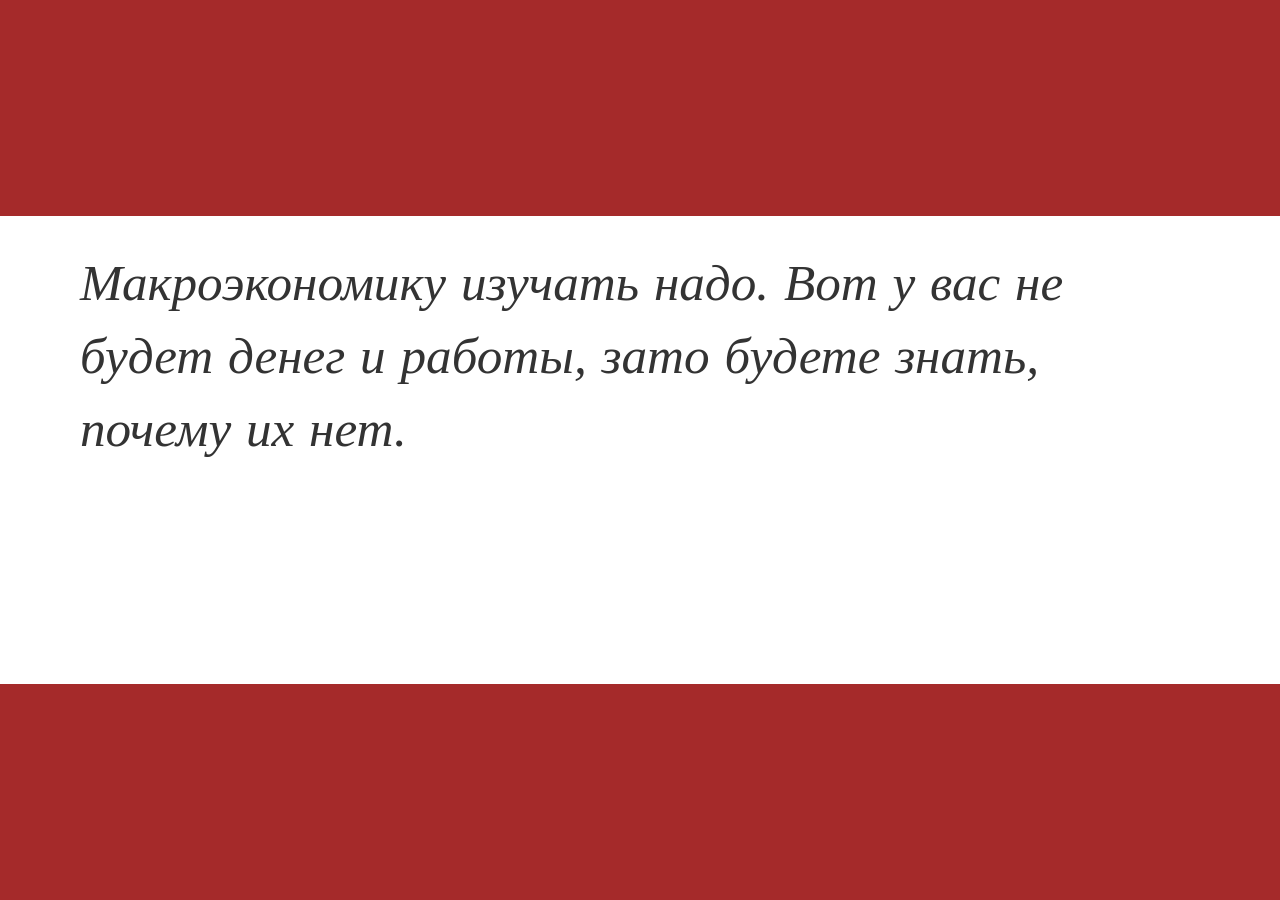
==== 20_mood/index.html @ cb086c66 "Add page from 20_mood devman task." ====
<!DOCTYPE html>
<html lang="en">

    <head>

        <meta charset="utf-8">
        <meta http-equiv="X-UA-Compatible" content="IE=edge">
        <meta name="viewport" content="width=device-width, initial-scale=1">
        <meta name="description" content="Quotes">
        <meta name="author" content="Beastrock">
        <link rel="stylesheet" href="https://maxcdn.bootstrapcdn.com/bootstrap/3.3.7/css/bootstrap.min.css" integrity="sha384-BVYiiSIFeK1dGmJRAkycuHAHRg32OmUcww7on3RYdg4Va+PmSTsz/K68vbdEjh4u" crossorigin="anonymous">

        <title>Just a quote</title>

        <script id="quotes_json" type="application/json">
            [
              {
                "signature": "Неизвестный маркетолог",
                "phrase": "Кукурузные хлопья - теперь без асбеста!"
              },
              {
                "phrase": "Собираюсь жить вечно, пока всё идёт нормально"
              },
              {
                "phrase": "Если ты будешь усердно работать по 8 часов в день, то обязательно станешь боссом и начнешь работать по 12"
              },
              {
                "signature": "Фаина Раневская",
                "phrase": "Жизнь — это затяжной прыжок из п*зды в могилу."
              },
              {
                "signature": "Фаина Раневская",
                "phrase": "Четвертый раз смотрю этот фильм и должна вам сказать, что сегодня актеры играли как никогда."
              },
              {
                "signature": "Фаина Раневская",
                "phrase": "Под самым красивым хвостом павлина скрывается самая обычная куриная жопа. Так что меньше пафоса, господа."
              },
              {
                "signature": "Фаина Раневская",
                "phrase": "Хрен, положенный на мнение окружающих, обеспечивает спокойную и счастливую жизнь."
              },
              {
                "signature": "Фаина Раневская",
                "phrase": "Всю свою жизнь я проплавала в унитазе стилем баттерфляй."
              },
              {
                "signature": "А. П. Чехов",
                "phrase": "Университет развивает все способности, в том числе — глупость."
              },
              {
                "signature": "А. П. Чехов",
                "phrase": "Если человек не курит и не пьёт, поневоле задумаешься, уж не сволочь ли он?"
              },
              {
                "signature": "М. Жванецкий",
                "phrase": "Высшая степень смущения — два взгляда, встретившиеся в замочной скважине."
              },
              {
                "signature": "М. Жванецкий",
                "phrase": "Красиво жить не запретишь. Но помешать можно."
              },
              {
                "signature": "М. Жванецкий",
                "phrase": "Если ты споришь с идиотом, то, вероятно, то же самое делает и он."
              },
              {
                "phrase": "Извините, опоздал. У меня были курсы по тайм-менеджменту."
              },
              {
                "phrase": "Макроэкономику изучать надо. Вот у вас не будет денег и работы, зато будете знать, почему их нет. "
              },
              {
                "phrase": "Нельзя постоянно винить себя за что-то. Обвините себя разок и спокойно живите дальше."
              },
              {
                "phrase": "Бог смог сотворить мир всего за 6 дней только потому, что ему не надо решать проблемы совместимости с предыдущими версиями."
              }
            ]
        </script>

        <script src="https://ajax.googleapis.com/ajax/libs/jquery/3.1.1/jquery.min.js"></script>
        
        <script>

            $(document).ready(function(){
                var json_data = JSON.parse($("#quotes_json").text());
                var random_element_number = Math.floor(Math.random()*json_data.length);
                var max_width_for_gif_image = 90;
                var random_width_position = Math.floor(Math.random()*max_width_for_gif_image);
                $("#phrase_text").html(json_data[random_element_number].phrase);
                $("#signature").html(json_data[random_element_number].signature);
                $("#shaquille_gif_image").css({"left": random_width_position+"vw"});
            });     

        </script>

        <!-- Custom CSS -->
        <style>

            .top_block {;
                height: 24vh;
                width: 100%;
                background-color: brown;
            }

            .bottom_block {
                position: fixed;
                bottom: 0;
                height: 24vh;
                width: 100%;
                background-color: brown;
            }

            .content_block {
                margin: 0;
                padding: 30px 80px;     
                z-index: 10;
            }
            
            #signature {
                margin-top: 60px;
                font-size:2vw;
                float: right;
                display: inline-block;
                font-family: "Georgia", serif;
            }
            
            #shaquille_gif_image {
                position: fixed;
                bottom: 24vh;
                left: 25vw;
                z-index: -10;
            }

            #phrase_text {
                text-align: left;
                font-family: "Times New Roman", Times, serif;
                font-style: italic;
                word-spacing: 2px;
                font-size: 4vw;
            }

        </style>

        <!-- HTML5 Shim and Respond.js IE8 support of HTML5 elements and media queries -->
        <!-- WARNING: Respond.js doesn't work if you view the page via file:// -->
        <!--[if lt IE 9]>
            <script src="https://oss.maxcdn.com/libs/html5shiv/3.7.0/html5shiv.js"></script>
            <script src="https://oss.maxcdn.com/libs/respond.js/1.4.2/respond.min.js"></script>
        <![endif]-->

    </head>

    <body>

        <div class="top_block"></div>

        <div  class="content_block">

            <div class="quote_block">
                <span id="phrase_text"></span>
                <span id="signature"></span>
            </div>

            <div id="shaquille_gif_image">
                <a href="index.html">
                <img src="https://beastrock.github.io/20_mood/shaquille.gif" alt="get a new quote">
                </a>
            </div>    

        </div>

        <div class="bottom_block"></div>

        <!-- Bootstrap Core JavaScript -->
        <script src="https://maxcdn.bootstrapcdn.com/bootstrap/3.3.7/js/bootstrap.min.js" integrity="sha384-Tc5IQib027qvyjSMfHjOMaLkfuWVxZxUPnCJA7l2mCWNIpG9mGCD8wGNIcPD7Txa" crossorigin="anonymous"></script>

    </body>

</html>
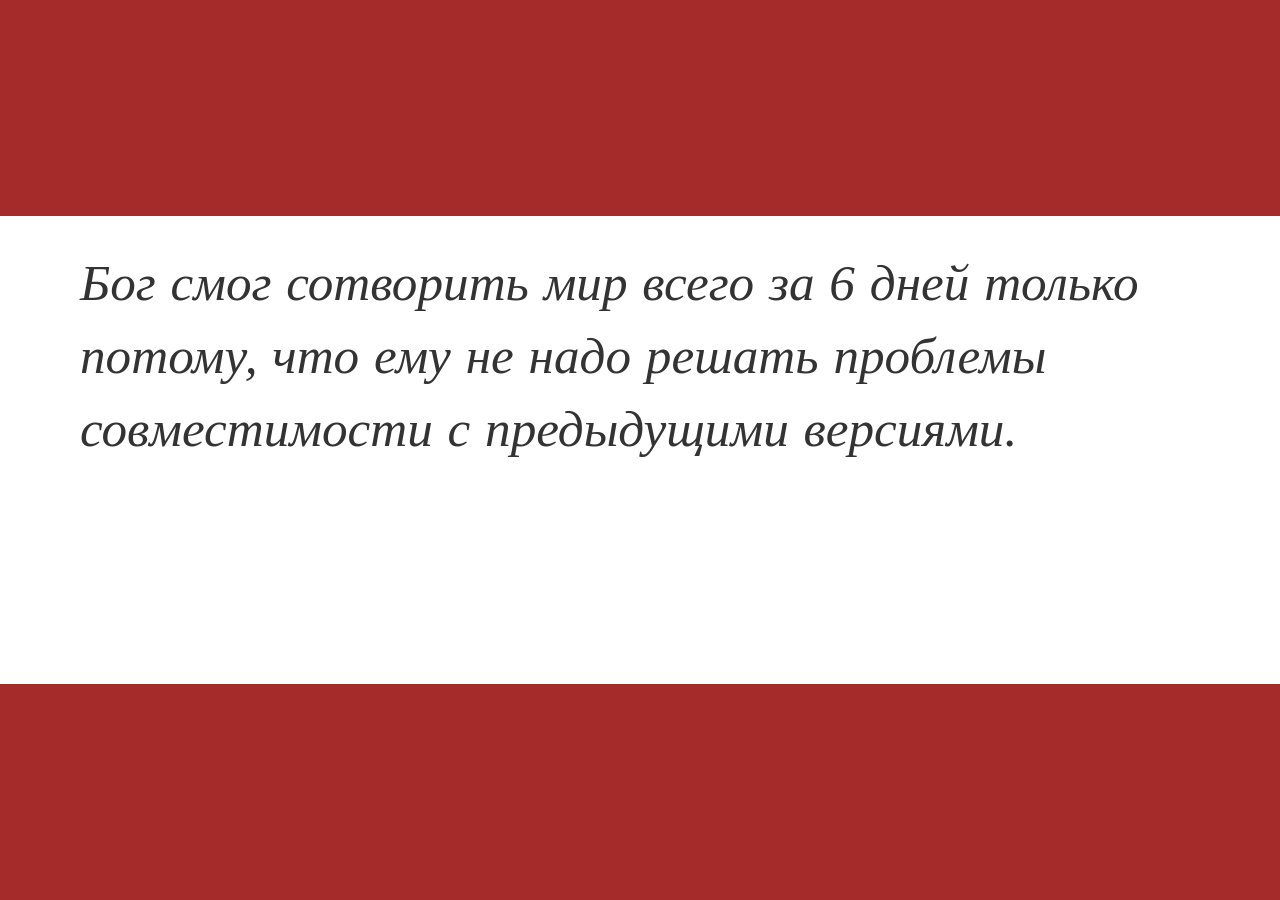
==== commit 629ddf16: "Add html escaping and one quote." ====
--- a/20_mood/index.html
+++ b/20_mood/index.html
@@ -13,70 +13,74 @@
         <title>Just a quote</title>
 
         <script id="quotes_json" type="application/json">
-            [
-              {
-                "signature": "Неизвестный маркетолог",
-                "phrase": "Кукурузные хлопья - теперь без асбеста!"
-              },
-              {
-                "phrase": "Собираюсь жить вечно, пока всё идёт нормально"
-              },
-              {
-                "phrase": "Если ты будешь усердно работать по 8 часов в день, то обязательно станешь боссом и начнешь работать по 12"
-              },
-              {
-                "signature": "Фаина Раневская",
-                "phrase": "Жизнь — это затяжной прыжок из п*зды в могилу."
-              },
-              {
-                "signature": "Фаина Раневская",
-                "phrase": "Четвертый раз смотрю этот фильм и должна вам сказать, что сегодня актеры играли как никогда."
-              },
-              {
-                "signature": "Фаина Раневская",
-                "phrase": "Под самым красивым хвостом павлина скрывается самая обычная куриная жопа. Так что меньше пафоса, господа."
-              },
-              {
-                "signature": "Фаина Раневская",
-                "phrase": "Хрен, положенный на мнение окружающих, обеспечивает спокойную и счастливую жизнь."
-              },
-              {
-                "signature": "Фаина Раневская",
-                "phrase": "Всю свою жизнь я проплавала в унитазе стилем баттерфляй."
-              },
-              {
-                "signature": "А. П. Чехов",
-                "phrase": "Университет развивает все способности, в том числе — глупость."
-              },
-              {
-                "signature": "А. П. Чехов",
-                "phrase": "Если человек не курит и не пьёт, поневоле задумаешься, уж не сволочь ли он?"
-              },
-              {
-                "signature": "М. Жванецкий",
-                "phrase": "Высшая степень смущения — два взгляда, встретившиеся в замочной скважине."
-              },
-              {
-                "signature": "М. Жванецкий",
-                "phrase": "Красиво жить не запретишь. Но помешать можно."
-              },
-              {
-                "signature": "М. Жванецкий",
-                "phrase": "Если ты споришь с идиотом, то, вероятно, то же самое делает и он."
-              },
-              {
-                "phrase": "Извините, опоздал. У меня были курсы по тайм-менеджменту."
-              },
-              {
-                "phrase": "Макроэкономику изучать надо. Вот у вас не будет денег и работы, зато будете знать, почему их нет. "
-              },
-              {
-                "phrase": "Нельзя постоянно винить себя за что-то. Обвините себя разок и спокойно живите дальше."
-              },
-              {
-                "phrase": "Бог смог сотворить мир всего за 6 дней только потому, что ему не надо решать проблемы совместимости с предыдущими версиями."
-              }
-            ]
+			[
+				{
+				"signature": "Неизвестный маркетолог",
+				"phrase": "Кукурузные хлопья - теперь без асбеста!"
+				},
+				{
+					"signature": "Henny Youngman",
+					"phrase": "If you're going to do something tonight that you'll be sorry for tomorrow morning, sleep late."
+				},
+				{
+					"phrase": "Собираюсь жить вечно, пока всё идёт нормально"
+				},
+				{
+					"phrase": "Если ты будешь усердно работать по 8 часов в день, то обязательно станешь боссом и начнешь работать по 12"
+				},
+				{
+					"signature": "Фаина Раневская",
+					"phrase": "Жизнь — это затяжной прыжок из п*зды в могилу."
+				},
+				{
+					"signature": "Фаина Раневская",
+					"phrase": "Четвертый раз смотрю этот фильм и должна вам сказать, что сегодня актеры играли как никогда."
+				},
+				{
+					"signature": "Фаина Раневская",
+					"phrase": "Под самым красивым хвостом павлина скрывается самая обычная куриная жопа. Так что меньше пафоса, господа."
+				},
+				{
+					"signature": "Фаина Раневская",
+					"phrase": "Хрен, положенный на мнение окружающих, обеспечивает спокойную и счастливую жизнь."
+				},
+				{
+					"signature": "Фаина Раневская",
+					"phrase": "Всю свою жизнь я проплавала в унитазе стилем баттерфляй."
+				},
+				{
+					"signature": "А. П. Чехов",
+					"phrase": "Университет развивает все способности, в том числе — глупость."
+				},
+				{
+					"signature": "А. П. Чехов",
+					"phrase": "Если человек не курит и не пьёт, поневоле задумаешься, уж не сволочь ли он?"
+				},
+				{
+					"signature": "М. Жванецкий",
+					"phrase": "Высшая степень смущения — два взгляда, встретившиеся в замочной скважине."
+				},
+				{
+					"signature": "М. Жванецкий",
+					"phrase": "Красиво жить не запретишь. Но помешать можно."
+				},
+				{
+					"signature": "М. Жванецкий",
+					"phrase": "Если ты споришь с идиотом, то, вероятно, то же самое делает и он."
+				},
+				{
+					"phrase": "Извините, опоздал. У меня были курсы по тайм-менеджменту."
+				},
+				{
+					"phrase": "Макроэкономику изучать надо. Вот у вас не будет денег и работы, зато будете знать, почему их нет. "
+				},
+				{
+					"phrase": "Нельзя постоянно винить себя за что-то. Обвините себя разок и спокойно живите дальше."
+				},
+				{
+					"phrase": "Бог смог сотворить мир всего за 6 дней только потому, что ему не надо решать проблемы совместимости с предыдущими версиями."
+				}
+			]
         </script>
 
         <script src="https://ajax.googleapis.com/ajax/libs/jquery/3.1.1/jquery.min.js"></script>
@@ -88,8 +92,10 @@
                 var random_element_number = Math.floor(Math.random()*json_data.length);
                 var max_width_for_gif_image = 90;
                 var random_width_position = Math.floor(Math.random()*max_width_for_gif_image);
-                $("#phrase_text").html(json_data[random_element_number].phrase);
-                $("#signature").html(json_data[random_element_number].signature);
+                var phrase = json_data[random_element_number].phrase;
+				var signature = json_data[random_element_number].signature;
+                $("#phrase_text").text(phrase);
+                $("#signature").text(signature);
                 $("#shaquille_gif_image").css({"left": random_width_position+"vw"});
             });     
 
@@ -165,7 +171,7 @@
 
             <div id="shaquille_gif_image">
                 <a href="index.html">
-                <img src="https://beastrock.github.io/20_mood/shaquille.gif" alt="get a new quote">
+                <img src="shaquille.gif" alt="get a new quote">
                 </a>
             </div>    
 
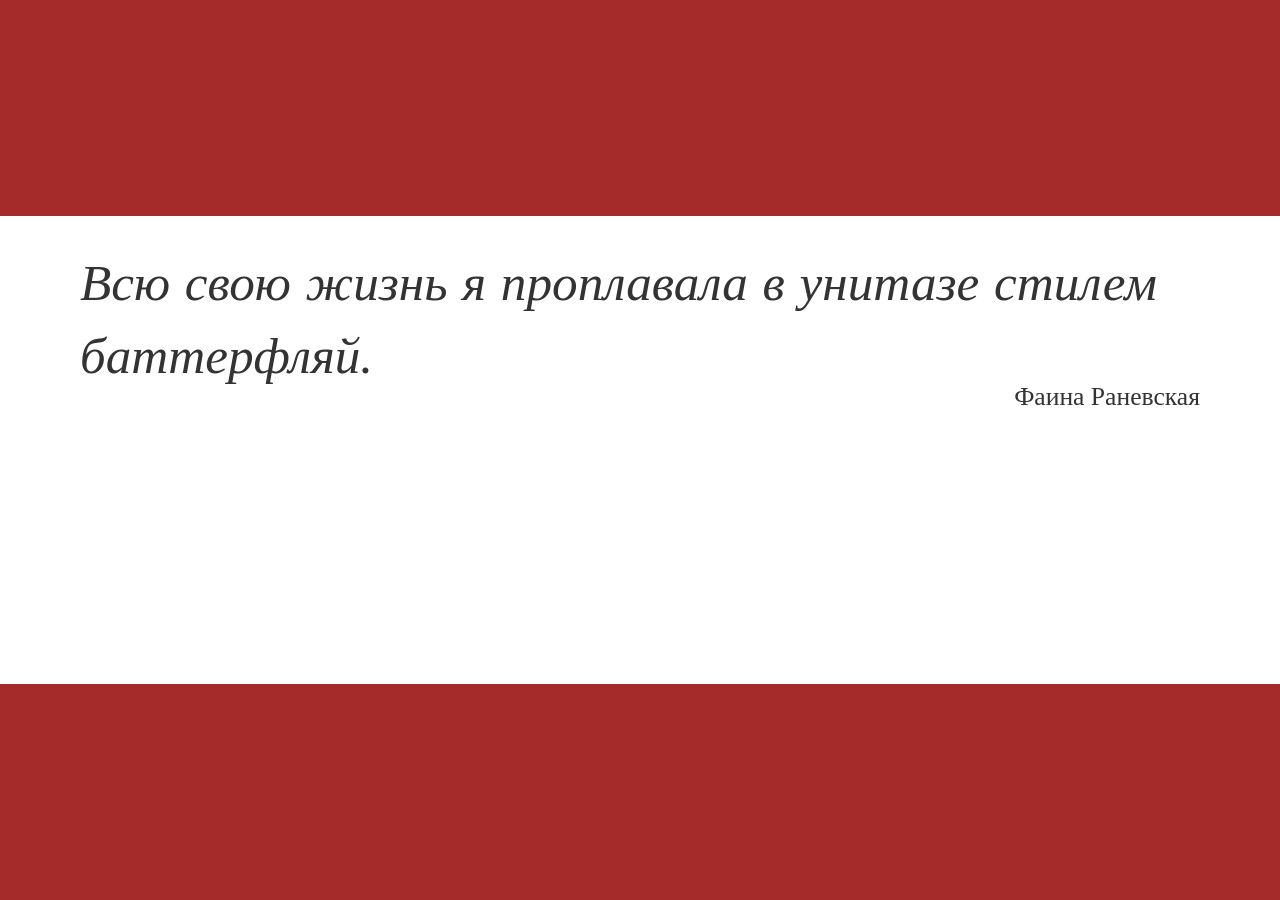
==== commit 8bb05429: "Update 21 task of devman and delete alpha bank task repo." ====
--- a/20_mood/index.html
+++ b/20_mood/index.html
@@ -1,187 +1,187 @@
-<!DOCTYPE html>
-<html lang="en">
-
-    <head>
-
-        <meta charset="utf-8">
-        <meta http-equiv="X-UA-Compatible" content="IE=edge">
-        <meta name="viewport" content="width=device-width, initial-scale=1">
-        <meta name="description" content="Quotes">
-        <meta name="author" content="Beastrock">
-        <link rel="stylesheet" href="https://maxcdn.bootstrapcdn.com/bootstrap/3.3.7/css/bootstrap.min.css" integrity="sha384-BVYiiSIFeK1dGmJRAkycuHAHRg32OmUcww7on3RYdg4Va+PmSTsz/K68vbdEjh4u" crossorigin="anonymous">
-
-        <title>Just a quote</title>
-
-        <script id="quotes_json" type="application/json">
-			[
-				{
-				"signature": "Неизвестный маркетолог",
-				"phrase": "Кукурузные хлопья - теперь без асбеста!"
-				},
-				{
-					"signature": "Henny Youngman",
-					"phrase": "If you're going to do something tonight that you'll be sorry for tomorrow morning, sleep late."
-				},
-				{
-					"phrase": "Собираюсь жить вечно, пока всё идёт нормально"
-				},
-				{
-					"phrase": "Если ты будешь усердно работать по 8 часов в день, то обязательно станешь боссом и начнешь работать по 12"
-				},
-				{
-					"signature": "Фаина Раневская",
-					"phrase": "Жизнь — это затяжной прыжок из п*зды в могилу."
-				},
-				{
-					"signature": "Фаина Раневская",
-					"phrase": "Четвертый раз смотрю этот фильм и должна вам сказать, что сегодня актеры играли как никогда."
-				},
-				{
-					"signature": "Фаина Раневская",
-					"phrase": "Под самым красивым хвостом павлина скрывается самая обычная куриная жопа. Так что меньше пафоса, господа."
-				},
-				{
-					"signature": "Фаина Раневская",
-					"phrase": "Хрен, положенный на мнение окружающих, обеспечивает спокойную и счастливую жизнь."
-				},
-				{
-					"signature": "Фаина Раневская",
-					"phrase": "Всю свою жизнь я проплавала в унитазе стилем баттерфляй."
-				},
-				{
-					"signature": "А. П. Чехов",
-					"phrase": "Университет развивает все способности, в том числе — глупость."
-				},
-				{
-					"signature": "А. П. Чехов",
-					"phrase": "Если человек не курит и не пьёт, поневоле задумаешься, уж не сволочь ли он?"
-				},
-				{
-					"signature": "М. Жванецкий",
-					"phrase": "Высшая степень смущения — два взгляда, встретившиеся в замочной скважине."
-				},
-				{
-					"signature": "М. Жванецкий",
-					"phrase": "Красиво жить не запретишь. Но помешать можно."
-				},
-				{
-					"signature": "М. Жванецкий",
-					"phrase": "Если ты споришь с идиотом, то, вероятно, то же самое делает и он."
-				},
-				{
-					"phrase": "Извините, опоздал. У меня были курсы по тайм-менеджменту."
-				},
-				{
-					"phrase": "Макроэкономику изучать надо. Вот у вас не будет денег и работы, зато будете знать, почему их нет. "
-				},
-				{
-					"phrase": "Нельзя постоянно винить себя за что-то. Обвините себя разок и спокойно живите дальше."
-				},
-				{
-					"phrase": "Бог смог сотворить мир всего за 6 дней только потому, что ему не надо решать проблемы совместимости с предыдущими версиями."
-				}
-			]
-        </script>
-
-        <script src="https://ajax.googleapis.com/ajax/libs/jquery/3.1.1/jquery.min.js"></script>
-        
-        <script>
-
-            $(document).ready(function(){
-                var json_data = JSON.parse($("#quotes_json").text());
-                var random_element_number = Math.floor(Math.random()*json_data.length);
-                var max_width_for_gif_image = 90;
-                var random_width_position = Math.floor(Math.random()*max_width_for_gif_image);
-                var phrase = json_data[random_element_number].phrase;
-				var signature = json_data[random_element_number].signature;
-                $("#phrase_text").text(phrase);
-                $("#signature").text(signature);
-                $("#shaquille_gif_image").css({"left": random_width_position+"vw"});
-            });     
-
-        </script>
-
-        <!-- Custom CSS -->
-        <style>
-
-            .top_block {;
-                height: 24vh;
-                width: 100%;
-                background-color: brown;
-            }
-
-            .bottom_block {
-                position: fixed;
-                bottom: 0;
-                height: 24vh;
-                width: 100%;
-                background-color: brown;
-            }
-
-            .content_block {
-                margin: 0;
-                padding: 30px 80px;     
-                z-index: 10;
-            }
-            
-            #signature {
-                margin-top: 60px;
-                font-size:2vw;
-                float: right;
-                display: inline-block;
-                font-family: "Georgia", serif;
-            }
-            
-            #shaquille_gif_image {
-                position: fixed;
-                bottom: 24vh;
-                left: 25vw;
-                z-index: -10;
-            }
-
-            #phrase_text {
-                text-align: left;
-                font-family: "Times New Roman", Times, serif;
-                font-style: italic;
-                word-spacing: 2px;
-                font-size: 4vw;
-            }
-
-        </style>
-
-        <!-- HTML5 Shim and Respond.js IE8 support of HTML5 elements and media queries -->
-        <!-- WARNING: Respond.js doesn't work if you view the page via file:// -->
-        <!--[if lt IE 9]>
-            <script src="https://oss.maxcdn.com/libs/html5shiv/3.7.0/html5shiv.js"></script>
-            <script src="https://oss.maxcdn.com/libs/respond.js/1.4.2/respond.min.js"></script>
-        <![endif]-->
-
-    </head>
-
-    <body>
-
-        <div class="top_block"></div>
-
-        <div  class="content_block">
-
-            <div class="quote_block">
-                <span id="phrase_text"></span>
-                <span id="signature"></span>
-            </div>
-
-            <div id="shaquille_gif_image">
-                <a href="index.html">
-                <img src="shaquille.gif" alt="get a new quote">
-                </a>
-            </div>    
-
-        </div>
-
-        <div class="bottom_block"></div>
-
-        <!-- Bootstrap Core JavaScript -->
-        <script src="https://maxcdn.bootstrapcdn.com/bootstrap/3.3.7/js/bootstrap.min.js" integrity="sha384-Tc5IQib027qvyjSMfHjOMaLkfuWVxZxUPnCJA7l2mCWNIpG9mGCD8wGNIcPD7Txa" crossorigin="anonymous"></script>
-
-    </body>
-
+<!DOCTYPE html>
+<html lang="en">
+
+    <head>
+
+        <meta charset="utf-8">
+        <meta http-equiv="X-UA-Compatible" content="IE=edge">
+        <meta name="viewport" content="width=device-width, initial-scale=1">
+        <meta name="description" content="Quotes">
+        <meta name="author" content="Beastrock">
+        <link rel="stylesheet" href="https://maxcdn.bootstrapcdn.com/bootstrap/3.3.7/css/bootstrap.min.css" integrity="sha384-BVYiiSIFeK1dGmJRAkycuHAHRg32OmUcww7on3RYdg4Va+PmSTsz/K68vbdEjh4u" crossorigin="anonymous">
+
+        <title>Just a quote</title>
+
+        <script id="quotes_json" type="application/json">
+			[
+				{
+				"signature": "Неизвестный маркетолог",
+				"phrase": "Кукурузные хлопья - теперь без асбеста!"
+				},
+				{
+					"signature": "Henny Youngman",
+					"phrase": "If you're going to do something tonight that you'll be sorry for tomorrow morning, sleep late."
+				},
+				{
+					"phrase": "Собираюсь жить вечно, пока всё идёт нормально"
+				},
+				{
+					"phrase": "Если ты будешь усердно работать по 8 часов в день, то обязательно станешь боссом и начнешь работать по 12"
+				},
+				{
+					"signature": "Фаина Раневская",
+					"phrase": "Жизнь — это затяжной прыжок из п*зды в могилу."
+				},
+				{
+					"signature": "Фаина Раневская",
+					"phrase": "Четвертый раз смотрю этот фильм и должна вам сказать, что сегодня актеры играли как никогда."
+				},
+				{
+					"signature": "Фаина Раневская",
+					"phrase": "Под самым красивым хвостом павлина скрывается самая обычная куриная жопа. Так что меньше пафоса, господа."
+				},
+				{
+					"signature": "Фаина Раневская",
+					"phrase": "Хрен, положенный на мнение окружающих, обеспечивает спокойную и счастливую жизнь."
+				},
+				{
+					"signature": "Фаина Раневская",
+					"phrase": "Всю свою жизнь я проплавала в унитазе стилем баттерфляй."
+				},
+				{
+					"signature": "А. П. Чехов",
+					"phrase": "Университет развивает все способности, в том числе — глупость."
+				},
+				{
+					"signature": "А. П. Чехов",
+					"phrase": "Если человек не курит и не пьёт, поневоле задумаешься, уж не сволочь ли он?"
+				},
+				{
+					"signature": "М. Жванецкий",
+					"phrase": "Высшая степень смущения — два взгляда, встретившиеся в замочной скважине."
+				},
+				{
+					"signature": "М. Жванецкий",
+					"phrase": "Красиво жить не запретишь. Но помешать можно."
+				},
+				{
+					"signature": "М. Жванецкий",
+					"phrase": "Если ты споришь с идиотом, то, вероятно, то же самое делает и он."
+				},
+				{
+					"phrase": "Извините, опоздал. У меня были курсы по тайм-менеджменту."
+				},
+				{
+					"phrase": "Макроэкономику изучать надо. Вот у вас не будет денег и работы, зато будете знать, почему их нет. "
+				},
+				{
+					"phrase": "Нельзя постоянно винить себя за что-то. Обвините себя разок и спокойно живите дальше."
+				},
+				{
+					"phrase": "Бог смог сотворить мир всего за 6 дней только потому, что ему не надо решать проблемы совместимости с предыдущими версиями."
+				}
+			]
+        </script>
+
+        <script src="https://ajax.googleapis.com/ajax/libs/jquery/3.1.1/jquery.min.js"></script>
+        
+        <script>
+
+            $(document).ready(function(){
+                var json_data = JSON.parse($("#quotes_json").text());
+                var random_element_number = Math.floor(Math.random()*json_data.length);
+                var max_width_for_gif_image = 90;
+                var random_width_position = Math.floor(Math.random()*max_width_for_gif_image);
+                var phrase = json_data[random_element_number].phrase;
+				var signature = json_data[random_element_number].signature;
+                $("#phrase_text").text(phrase);
+                $("#signature").text(signature);
+                $("#shaquille_gif_image").css({"left": random_width_position+"vw"});
+            });     
+
+        </script>
+
+        <!-- Custom CSS -->
+        <style>
+
+            .top_block {;
+                height: 24vh;
+                width: 100%;
+                background-color: brown;
+            }
+
+            .bottom_block {
+                position: fixed;
+                bottom: 0;
+                height: 24vh;
+                width: 100%;
+                background-color: brown;
+            }
+
+            .content_block {
+                margin: 0;
+                padding: 30px 80px;     
+                z-index: 10;
+            }
+            
+            #signature {
+                margin-top: 60px;
+                font-size:2vw;
+                float: right;
+                display: inline-block;
+                font-family: "Georgia", serif;
+            }
+            
+            #shaquille_gif_image {
+                position: fixed;
+                bottom: 24vh;
+                left: 25vw;
+                z-index: -10;
+            }
+
+            #phrase_text {
+                text-align: left;
+                font-family: "Times New Roman", Times, serif;
+                font-style: italic;
+                word-spacing: 2px;
+                font-size: 4vw;
+            }
+
+        </style>
+
+        <!-- HTML5 Shim and Respond.js IE8 support of HTML5 elements and media queries -->
+        <!-- WARNING: Respond.js doesn't work if you view the page via file:// -->
+        <!--[if lt IE 9]>
+            <script src="https://oss.maxcdn.com/libs/html5shiv/3.7.0/html5shiv.js"></script>
+            <script src="https://oss.maxcdn.com/libs/respond.js/1.4.2/respond.min.js"></script>
+        <![endif]-->
+
+    </head>
+
+    <body>
+
+        <div class="top_block"></div>
+
+        <div  class="content_block">
+
+            <div class="quote_block">
+                <span id="phrase_text"></span>
+                <span id="signature"></span>
+            </div>
+
+            <div id="shaquille_gif_image">
+                <a href="index.html">
+                <img src="shaquille.gif" alt="get a new quote">
+                </a>
+            </div>    
+
+        </div>
+
+        <div class="bottom_block"></div>
+
+        <!-- Bootstrap Core JavaScript -->
+        <script src="https://maxcdn.bootstrapcdn.com/bootstrap/3.3.7/js/bootstrap.min.js" integrity="sha384-Tc5IQib027qvyjSMfHjOMaLkfuWVxZxUPnCJA7l2mCWNIpG9mGCD8wGNIcPD7Txa" crossorigin="anonymous"></script>
+
+    </body>
+
 </html>
